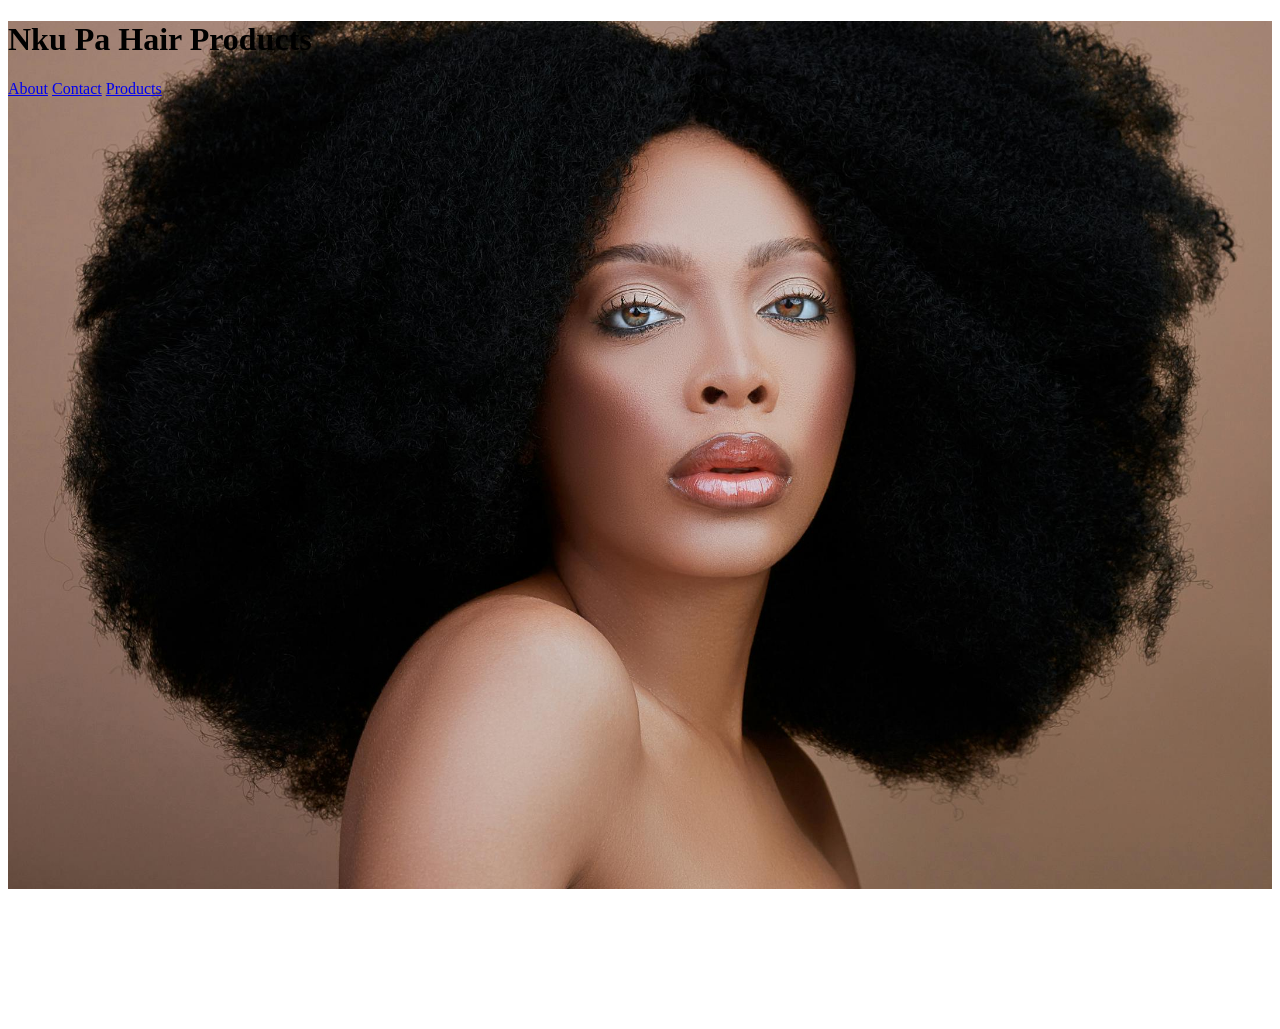
==== index.html @ 1dcc6a0b "Adding header" ====
<!DOCTYPE html>
<html lang="en">
<head>
    <meta charset="UTF-8">
    <meta name="viewport" content="width=device-width, initial-scale=1.0">
    <title>Home</title>
    <link rel="stylesheet" href="src/style.css">
</head>
<body>
  <header class="hero">
    <div class="logonav">
      <h1>Nku Pa Hair Products</h1>
      <nav>
      <a href="pages/about.html">About</a>
      <a href="pages/contact.html">Contact</a>
      <a href="pages/products.html">Products</a>
      </nav>
    </div>
  </header>
</body>
</html>
---- src/style.css ----
.hero{
    height: 1000px;
    background-image: url(../images/pexels-abel-kayode-155872537-10850704.jpg);
    background-size: cover;
    background-position: center 150%;
    background-repeat: no-repeat;
 }
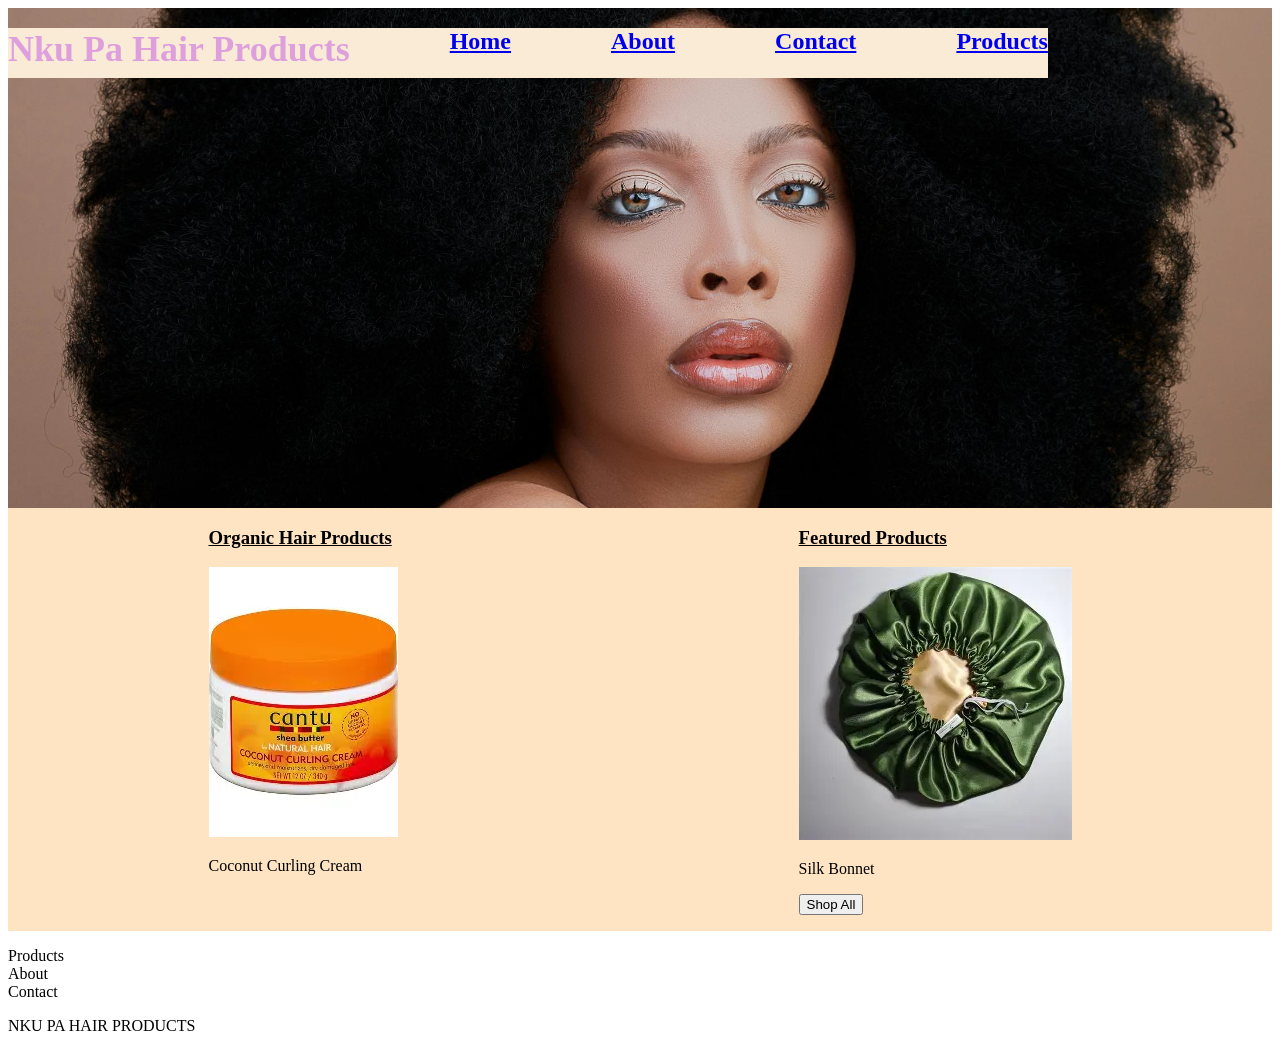
==== commit d97b49a0: "styling the header" ====
--- a/index.html
+++ b/index.html
@@ -8,14 +8,39 @@
 </head>
 <body>
   <header class="hero">
-    <div class="logonav">
-      <h1>Nku Pa Hair Products</h1>
-      <nav>
-      <a href="pages/about.html">About</a>
-      <a href="pages/contact.html">Contact</a>
-      <a href="pages/products.html">Products</a>
+    <nav>
+      <h2>
+      <div class="naviga">
+        <h1 class="brandname">Nku Pa Hair Products</h1>
+        <a href="index.html">Home</a>
+        <a href="pages/about.html">About</a>
+        <a href="pages/contact.html">Contact</a>
+        <a href="pages/products.html">Products</a>
+      </div>
+      </h2>
       </nav>
+  </header>
+  <section class="products">
+    <div>
+      <h3><b><u>Organic Hair Products</u></b></h3>
+      <img src="images/curly hair cream.webp" alt="">
+      <p>Coconut Curling Cream</p>
     </div>
-  </header>
+    <div>
+      <h3><b><u>Featured Products</u></b></h3>
+      <img src="images/bonnet.webp" alt="">
+      <p>Silk Bonnet</p>
+      <p><button>Shop All</button></p>
+    </div>
+  </section>
+  <footer>
+    <div>
+      <p>Products <br>
+         About <br>
+         Contact <br>
+      </p>
+    </div>
+    <div><p>NKU PA HAIR PRODUCTS</p></div>
+  </footer>
 </body>
 </html>
--- a/src/style.css
+++ b/src/style.css
@@ -1,7 +1,28 @@
  .hero{
-    height: 1000px;
+    height: 500px;
     background-image: url(../images/pexels-abel-kayode-155872537-10850704.jpg);
     background-size: cover;
-    background-position: center 150%;
+    background-position: center 65%;
     background-repeat: no-repeat;
+    display: flex;
+  
+ }
+
+
+ .naviga{
+   gap: 100px;
+   display: flex;
+   background-color: antiquewhite;
+   height: 50px;
+ } 
+ 
+ .brandname{
+  margin-top: auto;
+  color: plum;
+ }
+
+ .products{
+  display: flex;
+  justify-content: space-around;
+  background-color: bisque;
  }
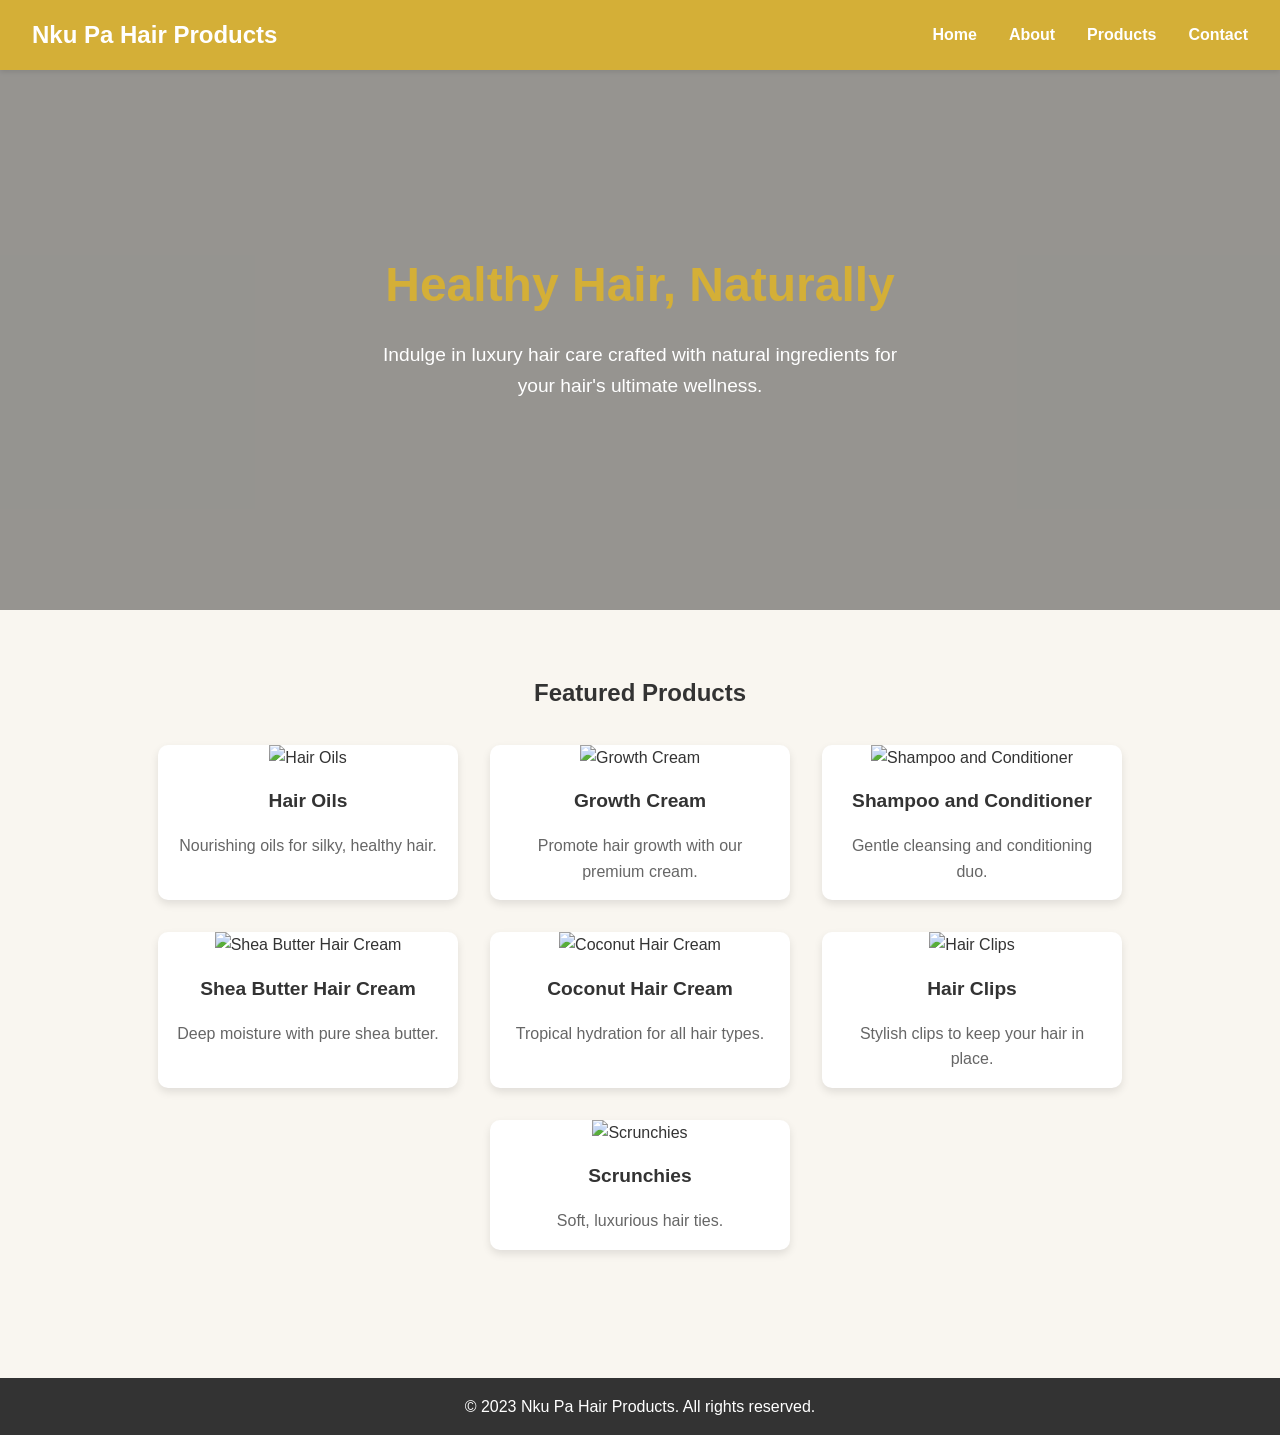
==== commit 10fcdf46: "adding styles" ====
--- a/index.html
+++ b/index.html
@@ -3,44 +3,77 @@
 <head>
     <meta charset="UTF-8">
     <meta name="viewport" content="width=device-width, initial-scale=1.0">
-    <title>Home</title>
+    <title>Nku Pa Hair Products - Home</title>
     <link rel="stylesheet" href="src/style.css">
 </head>
 <body>
-  <header class="hero">
-    <nav>
-      <h2>
-      <div class="naviga">
-        <h1 class="brandname">Nku Pa Hair Products</h1>
-        <a href="index.html">Home</a>
-        <a href="pages/about.html">About</a>
-        <a href="pages/contact.html">Contact</a>
-        <a href="pages/products.html">Products</a>
-      </div>
-      </h2>
-      </nav>
-  </header>
-  <section class="products">
-    <div>
-      <h3><b><u>Organic Hair Products</u></b></h3>
-      <img src="images/curly hair cream.webp" alt="">
-      <p>Coconut Curling Cream</p>
-    </div>
-    <div>
-      <h3><b><u>Featured Products</u></b></h3>
-      <img src="images/bonnet.webp" alt="">
-      <p>Silk Bonnet</p>
-      <p><button>Shop All</button></p>
-    </div>
-  </section>
-  <footer>
-    <div>
-      <p>Products <br>
-         About <br>
-         Contact <br>
-      </p>
-    </div>
-    <div><p>NKU PA HAIR PRODUCTS</p></div>
-  </footer>
+    <header>
+        <nav class="navbar">
+            <div class="brand">
+                <h1>Nku Pa Hair Products</h1>
+            </div>
+            <ul class="nav-links">
+                <li><a href="index.html">Home</a></li>
+                <li><a href="pages/about.html">About</a></li>
+                <li><a href="pages/products.html">Products</a></li>
+                <li><a href="pages/contact.html">Contact</a></li>
+            </ul>
+        </nav>
+    </header>
+
+    <main>
+        <section class="hero">
+            <div class="hero-content">
+                <h2>Healthy Hair, Naturally</h2>
+                <p>Indulge in luxury hair care crafted with natural ingredients for your hair's ultimate wellness.</p>
+            </div>
+        </section>
+
+        <section class="featured-products">
+            <h2>Featured Products</h2>
+            <div class="products-grid">
+                <div class="product-card">
+                    <img src="images/placeholder.jpg" alt="Hair Oils">
+                    <h3>Hair Oils</h3>
+                    <p>Nourishing oils for silky, healthy hair.</p>
+                </div> 
+                <div class="product-card">
+                    <img src="images/placeholder.jpg" alt="Growth Cream">
+                    <h3>Growth Cream</h3>
+                    <p>Promote hair growth with our premium cream.</p>
+                </div>
+                <div class="product-card">
+                    <img src="images/placeholder.jpg" alt="Shampoo and Conditioner">
+                    <h3>Shampoo and Conditioner</h3>
+                    <p>Gentle cleansing and conditioning duo.</p>
+                </div>
+                <div class="product-card">
+                    <img src="images/placeholder.jpg" alt="Shea Butter Hair Cream">
+                    <h3>Shea Butter Hair Cream</h3>
+                    <p>Deep moisture with pure shea butter.</p>
+                </div>
+                <div class="product-card">
+                    <img src="images/placeholder.jpg" alt="Coconut Hair Cream">
+                    <h3>Coconut Hair Cream</h3>
+                    <p>Tropical hydration for all hair types.</p>
+                </div>
+                <div class="product-card">
+                    <img src="images/placeholder.jpg" alt="Hair Clips">
+                    <h3>Hair Clips</h3>
+                    <p>Stylish clips to keep your hair in place.</p>
+                </div>
+                <div class="product-card">
+                    <img src="images/placeholder.jpg" alt="Scrunchies">
+                    <h3>Scrunchies</h3>
+                    <p>Soft, luxurious hair ties.</p>
+                </div>
+            </div>
+        </section>
+    </main>
+
+    <footer>
+        <p>&copy; 2023 Nku Pa Hair Products. All rights reserved.</p>
+    </footer>
 </body>
-</html>+</html>
+
--- a/src/style.css
+++ b/src/style.css
@@ -1,28 +1,246 @@
- .hero{
-    height: 500px;
-    background-image: url(../images/pexels-abel-kayode-155872537-10850704.jpg);
+/* Reset and base styles */
+* {
+    margin: 0;
+    padding: 0;
+    box-sizing: border-box;
+}
+
+body {
+    font-family: 'Arial', sans-serif;
+    line-height: 1.6;
+    color: #333;
+    background-color: #f9f6f0;
+}
+
+/* Navigation */
+.navbar {
+    display: flex;
+    justify-content: space-between;
+    align-items: center;
+    background-color: #d4af37;
+    padding: 1rem 2rem;
+    box-shadow: 0 2px 5px rgba(0, 0, 0, 0.1);
+}
+
+.brand h1 {
+    color: #fff;
+    font-size: 1.5rem;
+}
+
+.nav-links {
+    display: flex;
+    list-style: none;
+    gap: 2rem;
+}
+
+.nav-links a {
+    color: #fff;
+    text-decoration: none;
+    font-weight: bold;
+    transition: color 0.3s ease;
+}
+
+.nav-links a:hover {
+    color: #f0e68c;
+}
+
+/* Hero Section */
+.hero {
+    background-image: url('../images/placeholder-hero.jpg');
     background-size: cover;
-    background-position: center 65%;
-    background-repeat: no-repeat;
-    display: flex;
-  
- }
-
-
- .naviga{
-   gap: 100px;
-   display: flex;
-   background-color: antiquewhite;
-   height: 50px;
- } 
- 
- .brandname{
-  margin-top: auto;
-  color: plum;
- }
-
- .products{
-  display: flex;
-  justify-content: space-around;
-  background-color: bisque;
- }+    background-position: center;
+    height: 60vh;
+    display: flex;
+    align-items: center;
+    justify-content: center;
+    text-align: center;
+    color: #fff;
+    position: relative;
+}
+
+.hero::before {
+    content: '';
+    position: absolute;
+    top: 0;
+    left: 0;
+    right: 0;
+    bottom: 0;
+    background-color: rgba(0, 0, 0, 0.4);
+}
+
+.hero-content {
+    position: relative;
+    z-index: 1;
+    max-width: 600px;
+    padding: 2rem;
+}
+
+.hero h2 {
+    font-size: 3rem;
+    margin-bottom: 1rem;
+    color: #d4af37;
+}
+
+.hero p {
+    font-size: 1.2rem;
+    margin-bottom: 2rem;
+}
+
+/* Products Grid */
+.products-grid, .products-section .products-grid {
+    display: flex;
+    flex-wrap: wrap;
+    gap: 2rem;
+    justify-content: center;
+    padding: 2rem;
+}
+
+.product-card {
+    background-color: #fff;
+    border-radius: 10px;
+    box-shadow: 0 4px 8px rgba(0, 0, 0, 0.1);
+    overflow: hidden;
+    width: 300px;
+    transition: transform 0.3s ease, box-shadow 0.3s ease;
+}
+
+.product-card:hover {
+    transform: translateY(-5px);
+    box-shadow: 0 8px 16px rgba(0, 0, 0, 0.2);
+}
+
+.product-card img {
+    width: 100%;
+    height: 200px;
+    object-fit: cover;
+}
+
+.product-card h3 {
+    padding: 1rem;
+    font-size: 1.2rem;
+    color: #333;
+}
+
+.product-card p {
+    padding: 0 1rem 1rem;
+    color: #666;
+}
+
+/* Sections */
+.featured-products, .about-section, .products-section, .contact-section {
+    padding: 4rem 2rem;
+    text-align: center;
+}
+
+.about-content, .contact-content {
+    display: flex;
+    flex-wrap: wrap;
+    gap: 2rem;
+    justify-content: center;
+    max-width: 1200px;
+    margin: 0 auto;
+}
+
+.brand-story, .mission-values, .contact-info, .contact-form {
+    flex: 1;
+    min-width: 300px;
+    text-align: left;
+}
+
+.contact-info h3, .contact-form h3 {
+    margin-bottom: 1rem;
+    color: #d4af37;
+}
+
+.contact-info p {
+    margin-bottom: 0.5rem;
+}
+
+.whatsapp-btn {
+    display: inline-block;
+    background-color: #25d366;
+    color: #fff;
+    padding: 0.5rem 1rem;
+    text-decoration: none;
+    border-radius: 5px;
+    margin-top: 1rem;
+    transition: background-color 0.3s ease;
+}
+
+.whatsapp-btn:hover {
+    background-color: #128c7e;
+}
+
+/* Form Styles */
+.form-group {
+    margin-bottom: 1rem;
+}
+
+.form-group label {
+    display: block;
+    margin-bottom: 0.5rem;
+    font-weight: bold;
+}
+
+.form-group input, .form-group textarea {
+    width: 100%;
+    padding: 0.5rem;
+    border: 1px solid #ddd;
+    border-radius: 5px;
+    font-family: inherit;
+}
+
+.submit-btn {
+    background-color: #d4af37;
+    color: #fff;
+    border: none;
+    padding: 0.75rem 1.5rem;
+    border-radius: 5px;
+    cursor: pointer;
+    font-size: 1rem;
+    transition: background-color 0.3s ease;
+}
+
+.submit-btn:hover {
+    background-color: #b8860b;
+}
+
+/* Footer */
+footer {
+    background-color: #333;
+    color: #fff;
+    text-align: center;
+    padding: 1rem;
+    margin-top: 2rem;
+}
+
+/* Responsive Design */
+@media (max-width: 768px) {
+    .navbar {
+        flex-direction: column;
+        padding: 1rem;
+    }
+
+    .nav-links {
+        margin-top: 1rem;
+        gap: 1rem;
+    }
+
+    .hero h2 {
+        font-size: 2rem;
+    }
+
+    .products-grid {
+        flex-direction: column;
+        align-items: center;
+    }
+
+    .about-content, .contact-content {
+        flex-direction: column;
+    }
+
+    .product-card {
+        width: 100%;
+        max-width: 300px;
+    }
+}
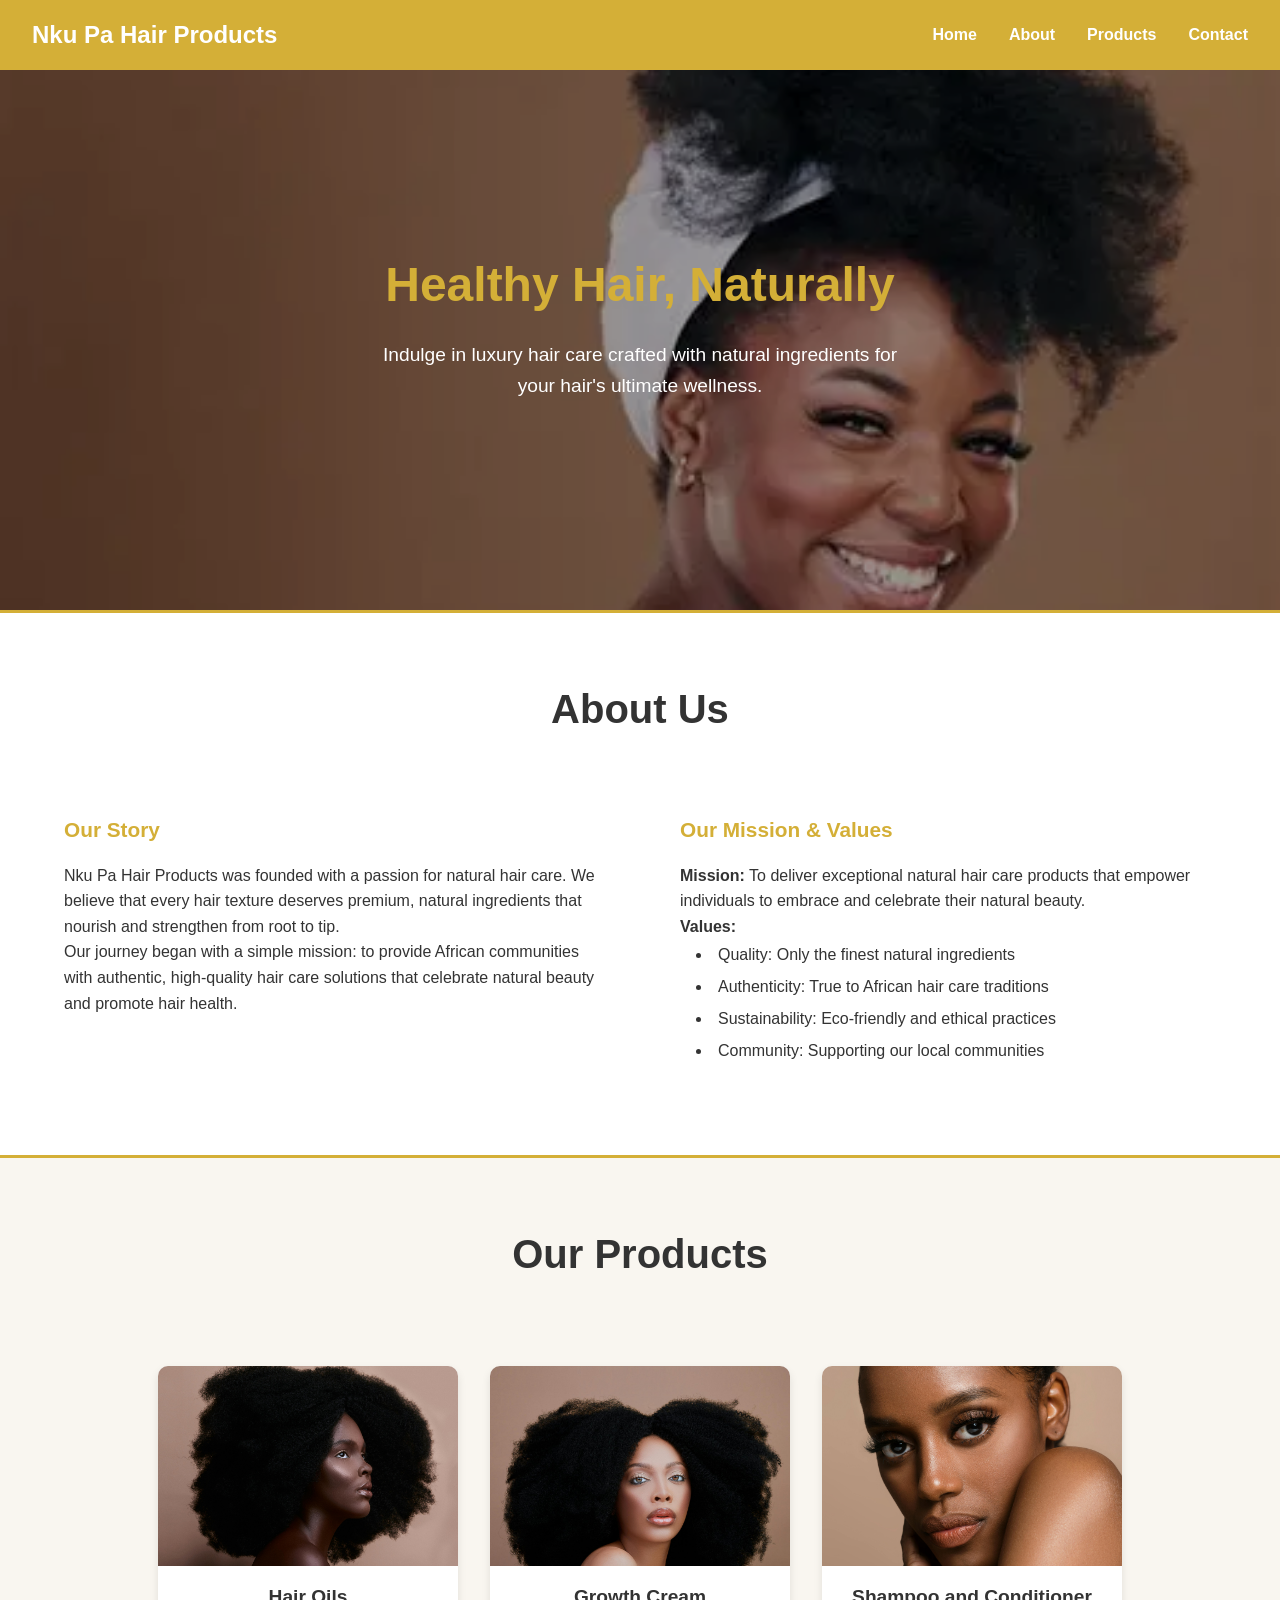
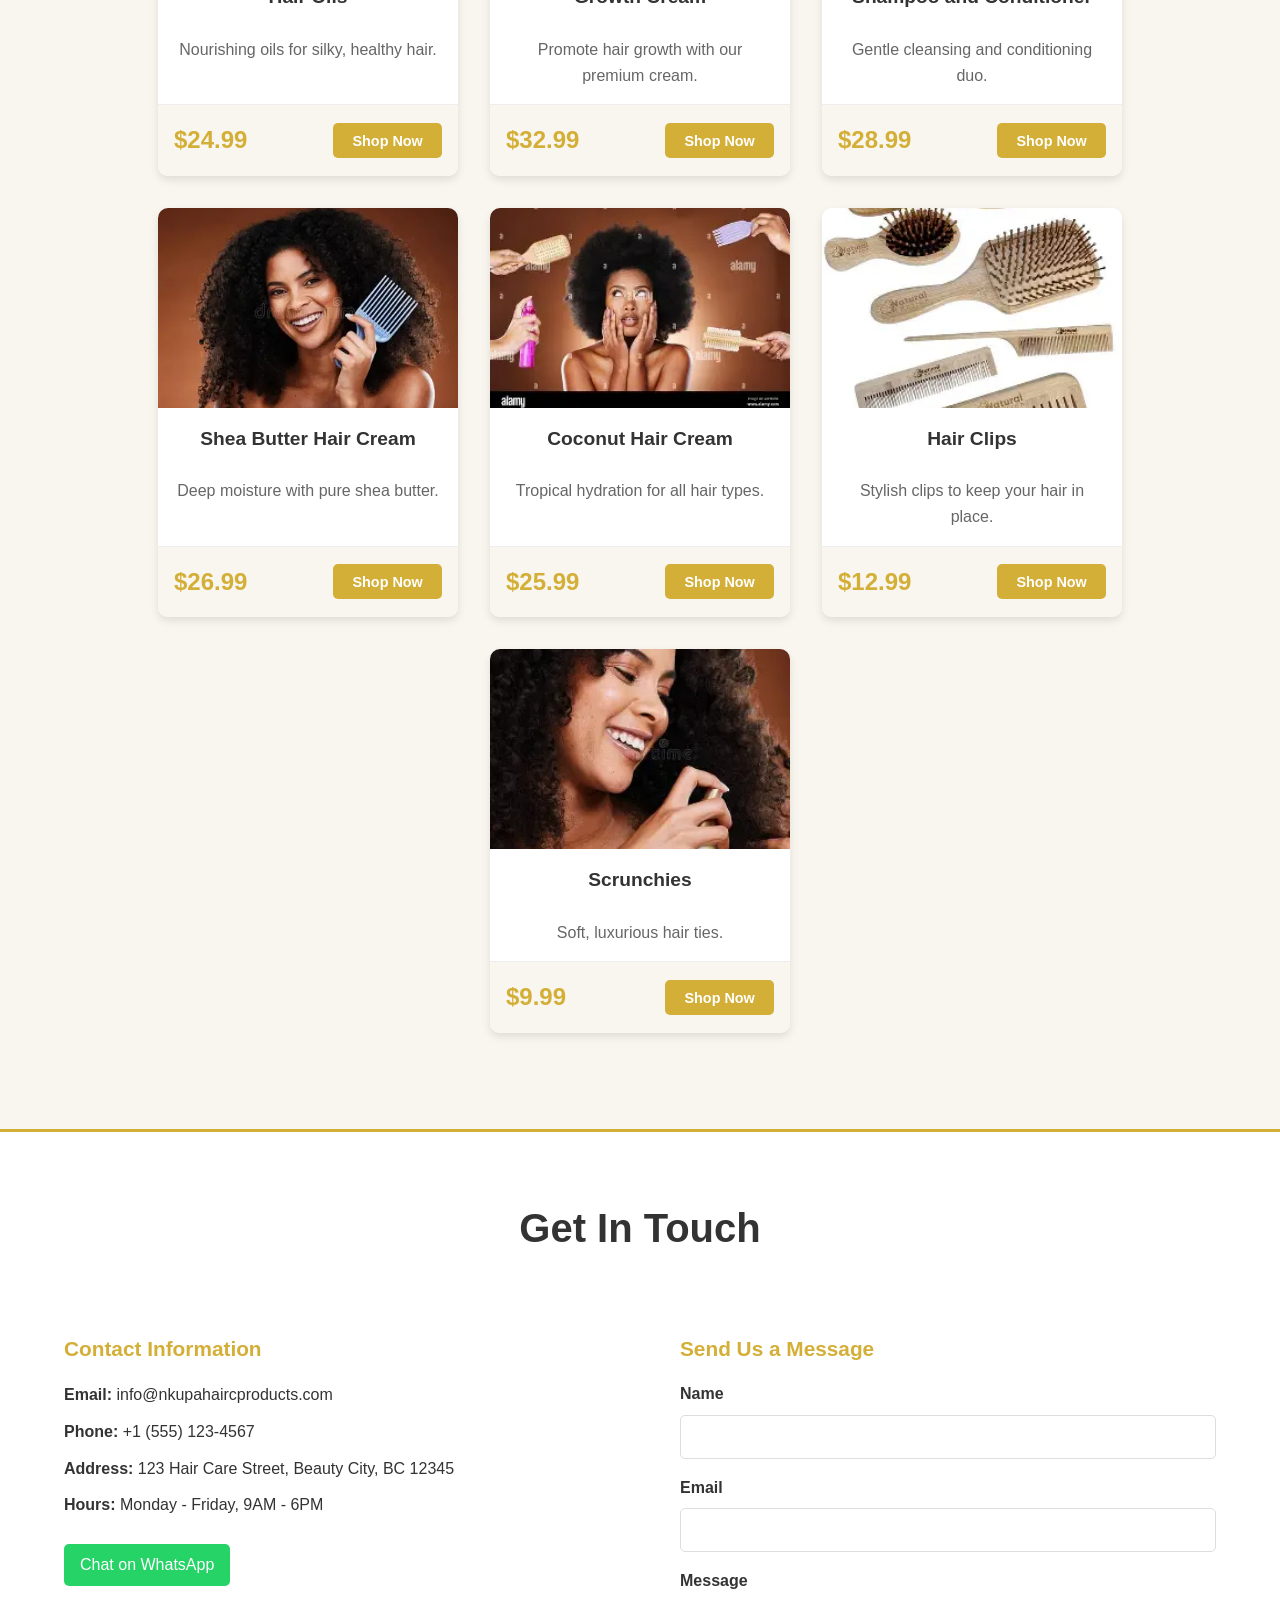
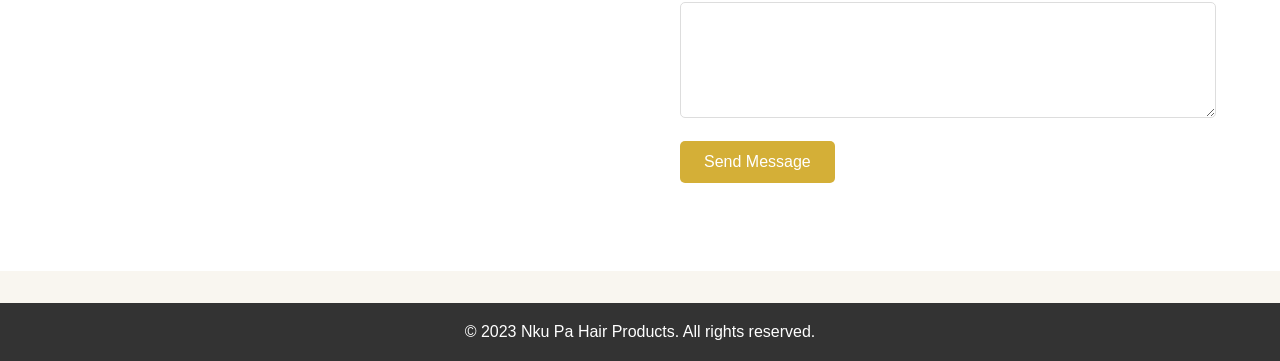
==== commit 45e6c52e: "Pushing other changes" ====
--- a/index.html
+++ b/index.html
@@ -13,59 +13,145 @@
                 <h1>Nku Pa Hair Products</h1>
             </div>
             <ul class="nav-links">
-                <li><a href="index.html">Home</a></li>
-                <li><a href="pages/about.html">About</a></li>
-                <li><a href="pages/products.html">Products</a></li>
-                <li><a href="pages/contact.html">Contact</a></li>
+                <li><a href="#home">Home</a></li>
+                <li><a href="#about">About</a></li>
+                <li><a href="#products">Products</a></li>
+                <li><a href="#contact">Contact</a></li>
             </ul>
         </nav>
     </header>
 
     <main>
-        <section class="hero">
+        <!-- Hero Section -->
+        <section class="hero" id="home">
             <div class="hero-content">
                 <h2>Healthy Hair, Naturally</h2>
                 <p>Indulge in luxury hair care crafted with natural ingredients for your hair's ultimate wellness.</p>
             </div>
         </section>
 
-        <section class="featured-products">
-            <h2>Featured Products</h2>
+        <!-- About Section -->
+        <section class="about-section" id="about">
+            <h2>About Us</h2>
+            <div class="about-content">
+                <div class="brand-story">
+                    <h3>Our Story</h3>
+                    <p>Nku Pa Hair Products was founded with a passion for natural hair care. We believe that every hair texture deserves premium, natural ingredients that nourish and strengthen from root to tip.</p>
+                    <p>Our journey began with a simple mission: to provide African communities with authentic, high-quality hair care solutions that celebrate natural beauty and promote hair health.</p>
+                </div>
+                <div class="mission-values">
+                    <h3>Our Mission & Values</h3>
+                    <p><strong>Mission:</strong> To deliver exceptional natural hair care products that empower individuals to embrace and celebrate their natural beauty.</p>
+                    <p><strong>Values:</strong></p>
+                    <ul style="text-align: left; margin-left: 1rem;">
+                        <li>Quality: Only the finest natural ingredients</li>
+                        <li>Authenticity: True to African hair care traditions</li>
+                        <li>Sustainability: Eco-friendly and ethical practices</li>
+                        <li>Community: Supporting our local communities</li>
+                    </ul>
+                </div>
+            </div>
+        </section>
+
+        <!-- Products Section -->
+        <section class="products-section" id="products">
+            <h2>Our Products</h2>
             <div class="products-grid">
                 <div class="product-card">
-                    <img src="images/placeholder.jpg" alt="Hair Oils">
+                    <img src="images/pexels-abel-kayode-155872537-10850674.jpg" alt="Hair Oils">
                     <h3>Hair Oils</h3>
                     <p>Nourishing oils for silky, healthy hair.</p>
+                    <div class="product-footer">
+                        <span class="price">$24.99</span>
+                        <button class="shop-btn">Shop Now</button>
+                    </div>
                 </div> 
                 <div class="product-card">
-                    <img src="images/placeholder.jpg" alt="Growth Cream">
+                    <img src="images/pexels-abel-kayode-155872537-10850704.jpg" alt="Growth Cream">
                     <h3>Growth Cream</h3>
                     <p>Promote hair growth with our premium cream.</p>
+                    <div class="product-footer">
+                        <span class="price">$32.99</span>
+                        <button class="shop-btn">Shop Now</button>
+                    </div>
                 </div>
                 <div class="product-card">
-                    <img src="images/placeholder.jpg" alt="Shampoo and Conditioner">
+                    <img src="images/pexels-adrienne-andersen-1174503-2661255.jpg" alt="Shampoo and Conditioner">
                     <h3>Shampoo and Conditioner</h3>
                     <p>Gentle cleansing and conditioning duo.</p>
+                    <div class="product-footer">
+                        <span class="price">$28.99</span>
+                        <button class="shop-btn">Shop Now</button>
+                    </div>
                 </div>
                 <div class="product-card">
-                    <img src="images/placeholder.jpg" alt="Shea Butter Hair Cream">
+                    <img src="images/blackgirlpic.webp" alt="Shea Butter Hair Cream">
                     <h3>Shea Butter Hair Cream</h3>
                     <p>Deep moisture with pure shea butter.</p>
+                    <div class="product-footer">
+                        <span class="price">$26.99</span>
+                        <button class="shop-btn">Shop Now</button>
+                    </div>
                 </div>
                 <div class="product-card">
-                    <img src="images/placeholder.jpg" alt="Coconut Hair Cream">
+                    <img src="images/blackgirlpic2.webp" alt="Coconut Hair Cream">
                     <h3>Coconut Hair Cream</h3>
                     <p>Tropical hydration for all hair types.</p>
+                    <div class="product-footer">
+                        <span class="price">$25.99</span>
+                        <button class="shop-btn">Shop Now</button>
+                    </div>
                 </div>
                 <div class="product-card">
-                    <img src="images/placeholder.jpg" alt="Hair Clips">
+                    <img src="images/brushset.webp" alt="Hair Clips">
                     <h3>Hair Clips</h3>
                     <p>Stylish clips to keep your hair in place.</p>
+                    <div class="product-footer">
+                        <span class="price">$12.99</span>
+                        <button class="shop-btn">Shop Now</button>
+                    </div>
                 </div>
                 <div class="product-card">
-                    <img src="images/placeholder.jpg" alt="Scrunchies">
+                    <img src="images/blackgirlpic3.webp" alt="Scrunchies">
                     <h3>Scrunchies</h3>
                     <p>Soft, luxurious hair ties.</p>
+                    <div class="product-footer">
+                        <span class="price">$9.99</span>
+                        <button class="shop-btn">Shop Now</button>
+                    </div>
+                </div>
+            </div>
+        </section>
+
+        <!-- Contact Section -->
+        <section class="contact-section" id="contact">
+            <h2>Get In Touch</h2>
+            <div class="about-content">
+                <div class="contact-info">
+                    <h3>Contact Information</h3>
+                    <p><strong>Email:</strong> info@nkupahaircproducts.com</p>
+                    <p><strong>Phone:</strong> +1 (555) 123-4567</p>
+                    <p><strong>Address:</strong> 123 Hair Care Street, Beauty City, BC 12345</p>
+                    <p><strong>Hours:</strong> Monday - Friday, 9AM - 6PM</p>
+                    <a href="https://wa.me/1234567890" class="whatsapp-btn">Chat on WhatsApp</a>
+                </div>
+                <div class="contact-form">
+                    <h3>Send Us a Message</h3>
+                    <form>
+                        <div class="form-group">
+                            <label for="name">Name</label>
+                            <input type="text" id="name" name="name" required>
+                        </div>
+                        <div class="form-group">
+                            <label for="email">Email</label>
+                            <input type="email" id="email" name="email" required>
+                        </div>
+                        <div class="form-group">
+                            <label for="message">Message</label>
+                            <textarea id="message" name="message" rows="5" required></textarea>
+                        </div>
+                        <button type="submit" class="submit-btn">Send Message</button>
+                    </form>
                 </div>
             </div>
         </section>
--- a/src/style.css
+++ b/src/style.css
@@ -5,6 +5,10 @@
     box-sizing: border-box;
 }
 
+html {
+    scroll-behavior: smooth;
+}
+
 body {
     font-family: 'Arial', sans-serif;
     line-height: 1.6;
@@ -37,16 +41,19 @@
     color: #fff;
     text-decoration: none;
     font-weight: bold;
-    transition: color 0.3s ease;
+    transition: color 0.3s ease, border-bottom 0.3s ease;
+    padding-bottom: 0.25rem;
+    border-bottom: 2px solid transparent;
 }
 
 .nav-links a:hover {
     color: #f0e68c;
+    border-bottom: 2px solid #f0e68c;
 }
 
 /* Hero Section */
 .hero {
-    background-image: url('../images/placeholder-hero.jpg');
+    background-image: url('../images/backgroud size image.webp');
     background-size: cover;
     background-position: center;
     height: 60vh;
@@ -102,6 +109,8 @@
     overflow: hidden;
     width: 300px;
     transition: transform 0.3s ease, box-shadow 0.3s ease;
+    display: flex;
+    flex-direction: column;
 }
 
 .product-card:hover {
@@ -119,17 +128,76 @@
     padding: 1rem;
     font-size: 1.2rem;
     color: #333;
+    margin-bottom: 0.5rem;
 }
 
 .product-card p {
     padding: 0 1rem 1rem;
     color: #666;
+    flex-grow: 1;
+}
+
+.product-footer {
+    display: flex;
+    justify-content: space-between;
+    align-items: center;
+    padding: 1rem;
+    border-top: 1px solid #eee;
+    background-color: #f9f6f0;
+}
+
+.price {
+    font-size: 1.5rem;
+    font-weight: bold;
+    color: #d4af37;
+}
+
+.shop-btn {
+    background-color: #d4af37;
+    color: #fff;
+    border: none;
+    padding: 0.6rem 1.2rem;
+    border-radius: 5px;
+    cursor: pointer;
+    font-weight: bold;
+    font-size: 0.9rem;
+    transition: background-color 0.3s ease, transform 0.2s ease;
+}
+
+.shop-btn:hover {
+    background-color: #b8860b;
+    transform: scale(1.05);
+}
+
+.shop-btn:active {
+    transform: scale(0.98);
 }
 
 /* Sections */
 .featured-products, .about-section, .products-section, .contact-section {
     padding: 4rem 2rem;
     text-align: center;
+}
+
+.featured-products h2, .about-section h2, .products-section h2, .contact-section h2 {
+    font-size: 2.5rem;
+    margin-bottom: 3rem;
+    color: #333;
+}
+
+.about-section {
+    background-color: #fff;
+    border-top: 3px solid #d4af37;
+    border-bottom: 3px solid #d4af37;
+}
+
+.products-section {
+    background-color: #f9f6f0;
+}
+
+.contact-section {
+    background-color: #fff;
+    border-top: 3px solid #d4af37;
 }
 
 .about-content, .contact-content {
@@ -145,15 +213,29 @@
     flex: 1;
     min-width: 300px;
     text-align: left;
+    padding: 1.5rem;
 }
 
 .contact-info h3, .contact-form h3 {
     margin-bottom: 1rem;
     color: #d4af37;
+    font-size: 1.3rem;
 }
 
 .contact-info p {
     margin-bottom: 0.5rem;
+    line-height: 1.8;
+}
+
+.brand-story h3, .mission-values h3 {
+    color: #d4af37;
+    font-size: 1.3rem;
+    margin-bottom: 1rem;
+}
+
+.mission-values ul {
+    list-style-position: inside;
+    line-height: 2;
 }
 
 .whatsapp-btn {
@@ -180,14 +262,23 @@
     display: block;
     margin-bottom: 0.5rem;
     font-weight: bold;
+    color: #333;
 }
 
 .form-group input, .form-group textarea {
     width: 100%;
-    padding: 0.5rem;
+    padding: 0.75rem;
     border: 1px solid #ddd;
     border-radius: 5px;
     font-family: inherit;
+    font-size: 1rem;
+    transition: border-color 0.3s ease, box-shadow 0.3s ease;
+}
+
+.form-group input:focus, .form-group textarea:focus {
+    outline: none;
+    border-color: #d4af37;
+    box-shadow: 0 0 5px rgba(212, 175, 55, 0.3);
 }
 
 .submit-btn {
